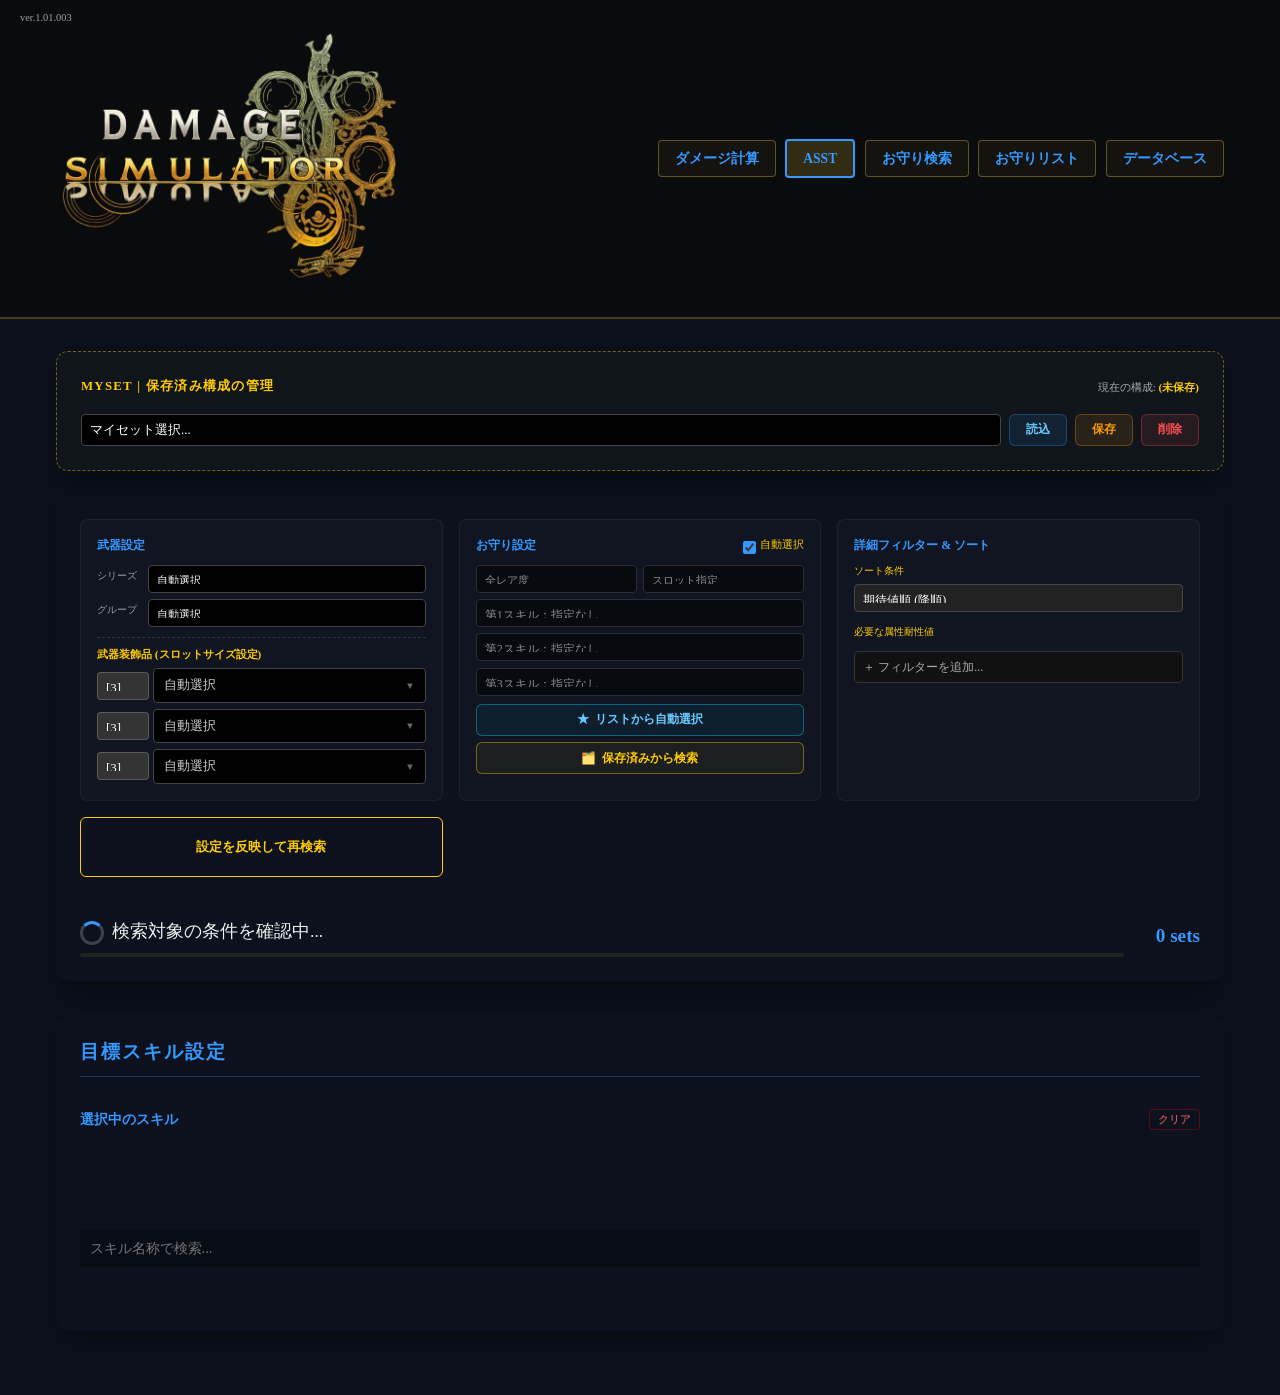
==== asst.html @ 5d5789e3 "Show ASST pattern skill options and restore missing armor slots" ====
<!DOCTYPE html>
<html lang="ja">

<head>
    <meta charset="UTF-8">
    <meta name="viewport" content="width=device-width, initial-scale=1.0">
    <title>ASST | MHWilds Simulation Tool</title>
    <link rel="icon" href="assets/icons/title.png" type="image/png">
    <link rel="stylesheet" href="css/style.css">
    <link rel="stylesheet" href="css/results.css">
    <style>
        :root {
            --bg-color: #0c111d;
            --panel-bg: #141a26;
            --accent-color: #ffcc00;
            --text-color: #eee;
            --text-muted: #aaa;
            --border-color: #2a3448;
            --highlight-bg: #1e2636;
            --skill-lv-color: #ffcc00;
            --weapon-color: #66ccff;
            --color-series: #ff9900;
            --color-group: #00cc88;
            --font-main: 'Outfit', sans-serif;
            --font-serif: 'Times New Roman', "MS Mincho", serif;

            /* Legacy vars for compatibility if any */
            --color-primary: #3399ff;
            --color-accent: #ffcc00;
        }


        * {
            margin: 0;
            padding: 0;
            box-sizing: border-box;
            font-family: var(--font-serif);
        }

        body {
            background-color: var(--bg-color);
            color: var(--text-color);
            font-family: var(--font-main);
            line-height: 1.6;
            -webkit-font-smoothing: antialiased;
        }


        .container {
            max-width: 1200px;
            margin: 0 auto;
            padding: 2rem 1rem;
        }

        .search-status {
            background: var(--color-surface);
            padding: 1.5rem;
            border-radius: 12px;
            border: 1px solid var(--color-border);
            margin-bottom: 2rem;
            display: flex;
            align-items: center;
            justify-content: space-between;
            box-shadow: 0 10px 30px rgba(0, 0, 0, 0.4);
        }

        .status-info {
            display: flex;
            flex-direction: column;
            gap: 0.5rem;
            flex: 1;
        }

        #status-text {
            font-size: 1.1rem;
            font-weight: 500;
        }

        .progress-bar-container {
            width: 100%;
            height: 4px;
            background: #222;
            border-radius: 2px;
            overflow: hidden;
        }

        #progress-bar {
            width: 0%;
            height: 100%;
            background: var(--color-primary);
            transition: width 0.3s ease;
            box-shadow: 0 0 10px var(--color-primary);
        }

        .input-group {
            background: rgba(255, 255, 255, 0.02);
            padding: 1rem;
            border-radius: 8px;
            border: 1px solid rgba(255, 255, 255, 0.05);
        }

        .slots-stack {
            display: flex;
            flex-direction: column;
            gap: 4px;
            margin-top: 6px;
        }
        .slots-stack .slots-row {
            display: flex;
            align-items: center;
            gap: 8px;
        }

        .stat-val {
            font-weight: bold;
            color: #fff;
            font-variant-numeric: tabular-nums;
        }


        .target-skill-badge {
            background: rgba(51, 153, 255, 0.15);
            border: 1px solid rgba(51, 153, 255, 0.3);
            padding: 2px 8px;
            border-radius: 4px;
            font-size: 0.8rem;
            color: #fff;
            margin-right: 0.5rem;
            display: inline-block;
            margin-bottom: 0.3rem;
            font-variant-numeric: tabular-nums;
        }

        .skill-summary-card {
            background: rgba(0, 0, 0, 0.2);
            padding: 1rem;
            border-radius: 8px;
        }

        .btn {
            background: var(--color-secondary);
            color: #fff;
            border: none;
            padding: 0.6rem 1.2rem;
            border-radius: 6px;
            font-weight: bold;
            cursor: pointer;
            transition: background 0.2s;
        }

        .btn:hover {
            background: var(--color-primary);
        }

        .loader {
            width: 24px;
            height: 24px;
            border: 3px solid rgba(255, 255, 255, 0.2);
            border-top: 3px solid var(--color-primary);
            border-radius: 50%;
            animation: spin 1s linear infinite;
            display: inline-block;
            vertical-align: middle;
            margin-right: 0.5rem;
        }

        @keyframes spin {
            0% {
                transform: rotate(0deg);
            }

            100% {
                transform: rotate(360deg);
            }
        }

        .deco-label {
            background: rgba(255, 255, 255, 0.05);
            border: 1px solid rgba(255, 255, 255, 0.1);
            color: var(--color-accent);
            padding: 1px 6px;
            border-radius: 3px;
            font-size: 0.75rem;
            margin-right: 0.3rem;
            display: inline-block;
            margin-top: 0.1rem;
        }

        .empty-state {
            text-align: center;
            padding: 4rem;
            color: var(--color-text-muted);
        }

        /* Skill Selection Panel Styles from index.html */
        .skills-panel {
            background: var(--color-surface);
            padding: 1.5rem;
            border-radius: 12px;
            border: 1px solid var(--color-border);
            margin-bottom: 2rem;
            box-shadow: 0 10px 30px rgba(0, 0, 0, 0.4);
        }

        .panel-title {
            font-size: 1.2rem;
            color: var(--color-primary);
            border-bottom: 1px solid rgba(51, 153, 255, 0.3);
            padding-bottom: 0.5rem;
            margin-bottom: 1rem;
            font-family: var(--font-serif);
            letter-spacing: 0.1em;
            text-transform: uppercase;
        }

        #skills-selection-list {
            display: grid;
            grid-template-columns: repeat(auto-fill, minmax(280px, 1fr));
            gap: 0.5rem 1rem;
            max-height: 75vh;
            overflow-y: auto;
            padding-right: 0.8rem;
            scrollbar-width: thin;
            scrollbar-color: var(--color-primary) transparent;
        }

        #skills-selection-list::-webkit-scrollbar {
            width: 6px;
        }

        #skills-selection-list::-webkit-scrollbar-thumb {
            background: var(--color-primary);
            border-radius: 10px;
        }

        .skill-category-title {
            grid-column: 1 / -1;
            font-size: 0.85rem;
            color: var(--color-primary);
            background: rgba(51, 153, 255, 0.1);
            padding: 0.4rem 0.8rem;
            margin: 0.8rem 0 0.4rem 0;
            border-left: 3px solid var(--color-primary);
            text-transform: uppercase;
            letter-spacing: 0.05em;
        }

        .skill-subcategory-title {
            grid-column: 1 / -1;
            font-size: 0.8rem;
            color: var(--color-text-muted);
            margin: 1rem 0 0.4rem 0;
            padding-bottom: 0.2rem;
            border-bottom: 1px solid rgba(255, 255, 255, 0.1);
        }

        .skill-category { grid-column: 1 / -1; min-width: 0; }
        .skill-category > summary { cursor: pointer; display: list-item; }
        .skill-category-body { display: grid; grid-template-columns: repeat(auto-fit, minmax(220px, 1fr)); gap: 0.5rem; }
        .pattern-options { padding: 12px 15px; border-top: 1px solid #444; }
        .pattern-options summary { cursor: pointer; color: var(--accent-color); }
        .pattern-options select { max-width: 100%; margin: 0.5rem 0; }
        .pattern-candidates { display: flex; flex-wrap: wrap; gap: 0.4rem; }
        .pattern-candidates button { white-space: normal; text-align: left; font-family: inherit; }
        .pattern-note { font-size: 0.75rem; color: var(--color-text-muted); margin: 0.5rem 0; }

        .skill-selector-row {
            display: grid;
            grid-template-columns: 1fr 60px;
            align-items: center;
            gap: 0.5rem;
            background: rgba(255, 255, 255, 0.02);
            padding: 0.4rem 0.6rem;
            border-radius: 4px;
            border: 1px solid rgba(255, 255, 255, 0.03);
            transition: all 0.2s;
        }

        .skill-selector-row:hover {
            background: rgba(255, 255, 255, 0.05);
            border-color: rgba(255, 255, 255, 0.1);
        }

        .skill-selector-row.selected {
            background: rgba(51, 153, 255, 0.1);
            border-color: rgba(51, 153, 255, 0.4);
        }

        .skill-selector-row.selected .skill-name {
            color: var(--color-primary);
            font-weight: bold;
        }

        .skill-name {
            font-weight: 500;
            font-size: 0.8rem;
            line-height: 1.2;
            white-space: nowrap;
            overflow: hidden;
            text-overflow: ellipsis;
        }

        .skill-selector-row select {
            padding: 0.2rem;
            font-size: 0.75rem;
            background: #000;
            color: #fff;
            border: 1px solid #444;
            border-radius: 3px;
            outline: none;
        }

        .skill-search-container {
            margin-bottom: 1rem;
            background: var(--color-surface);
            padding: 0.5rem 0;
        }

        #skill-search-input {
            width: 100%;
            padding: 0.6rem;
            background: rgba(0, 0, 0, 0.3);
            border: 1px solid var(--color-border);
            color: #fff;
            border-radius: 4px;
            font-size: 0.9rem;
            outline: none;
        }

        #active-skills-list {
            display: flex;
            flex-wrap: wrap;
            gap: 0.4rem;
            margin-bottom: 1rem;
            min-height: 20px;
        }

        .active-skill-badge {
            background: rgba(51, 153, 255, 0.15);
            border: 1px solid rgba(51, 153, 255, 0.4);
            color: #fff;
            padding: 2px 8px;
            border-radius: 4px;
            font-size: 0.75rem;
            display: flex;
            align-items: center;
            gap: 4px;
        }

        @media (max-width: 1000px) {
            .settings-grid {
                grid-template-columns: 1fr !important;
                gap: 1.5rem !important;
            }
        }

        /* 武器装飾品ピッカー追加スタイル */
        #deco-picker-overlay {
            display: none;
            position: fixed;
            top: 0; left: 0; width: 100%; height: 100%;
            background: rgba(0, 0, 0, 0.8);
            backdrop-filter: blur(4px);
            z-index: 1000;
        }
        #deco-picker-modal {
            display: none;
            position: fixed;
            top: 50%; left: 50%;
            transform: translate(-50%, -50%);
            width: 90%; max-width: 500px;
            max-height: 80vh;
            background: var(--panel-bg);
            border: 1px solid var(--accent-color);
            border-radius: 8px;
            flex-direction: column;
            z-index: 1001;
            box-shadow: 0 0 50px rgba(0,0,0,0.8);
        }
        #deco-picker-header {
            padding: 15px;
            border-bottom: 1px solid var(--border-color);
        }
        #deco-picker-search {
            width: 100%;
            margin-top: 10px;
            padding: 8px;
            background: #000;
            border: 1px solid #444;
            color: #fff;
            border-radius: 4px;
        }
        #deco-picker-list {
            flex: 1;
            overflow-y: auto;
            padding: 10px;
            display: grid;
            grid-template-columns: 1fr;
            gap: 5px;
        }
        .deco-pick-item {
            padding: 10px;
            background: rgba(255,255,255,0.03);
            border: 1px solid rgba(255,255,255,0.05);
            border-radius: 4px;
            cursor: pointer;
            font-size: 0.9rem;
            transition: all 0.2s;
        }
        .deco-pick-item:hover {
            background: rgba(255, 204, 0, 0.1);
            border-color: var(--accent-color);
        }
        .deco-pick-item.none {
            color: #ff6666;
            text-align: center;
            border-style: dashed;
        }

        .weapon-deco-picker {
            padding: 6px 10px;
            background: #000;
            border: 1px solid #444;
            border-radius: 4px;
            cursor: pointer;
            font-size: 0.8rem;
            color: #ccc;
            display: flex;
            justify-content: space-between;
            align-items: center;
        }
        .weapon-deco-picker:hover {
            border-color: var(--accent-color);
            color: #fff;
        }
        .weapon-deco-picker::after {
            content: '▼';
            font-size: 0.6rem;
            opacity: 0.5;
        }

        .slots-stack {
            display: flex;
            flex-direction: column;
            gap: 4px;
            margin-top: 6px;
        }
        .slots-stack .slots-row {
            display: flex;
            align-items: center;
            gap: 8px;
        }
    </style>
</head>

<body>
    <header class="site-header">
        <div
            style="position: absolute; top: 10px; left: 20px; font-size: 0.65rem; color: var(--color-text-muted); pointer-events: none; z-index: 100;">
            ver.1.01.003</div>
        <nav class="site-nav container">
            <a href="index.html" class="logo-link">
                <img src="assets/icons/title.png" alt="ASST" class="site-logo">
            </a>
            <div class="nav-links">
                <a href="index.html" class="nav-link">ダメージ計算</a>
                <a href="asst.html" class="nav-link active">ASST</a>
                <a href="damage_talisman.html" class="nav-link">お守り検索</a>
                <a href="talisman.html" class="nav-link">お守りリスト</a>
                <a href="database.html" class="nav-link">データベース</a>
            </div>
        </nav>
    </header>

    <div class="container">
        <!-- MySet Management Section (Shared with Calculator) -->
        <div class="search-status" style="flex-direction: column; align-items: stretch; gap: 0.8rem; border: 1px dashed rgba(255, 215, 0, 0.4); background: rgba(255, 215, 0, 0.02); margin-bottom: 1.5rem;">
            <div style="display: flex; justify-content: space-between; align-items: center;">
                <label style="font-size: 0.8rem; color: var(--accent-color); font-weight: bold; font-family: var(--font-serif); letter-spacing: 0.1em; text-transform: uppercase;">MySet | 保存済み構成の管理</label>
                <div style="font-size: 0.7rem; color: var(--text-muted);">
                    現在の構成: <span id="current-myset-display" style="color: var(--accent-color); font-weight: bold;">(未保存)</span>
                </div>
            </div>
            <div style="display: flex; gap: 0.5rem; align-items: center;">
                <select id="myset-list" style="flex: 1; height: 32px; background: #000; color: #fff; border: 1px solid #444; font-size: 0.8rem; outline: none; border-radius: 4px;">
                    <option value="">マイセット選択...</option>
                </select>
                <button id="btn-load-myset" class="btn" style="height: 32px; font-size: 0.75rem; padding: 0 1rem; background: rgba(51, 153, 255, 0.1); border: 1px solid rgba(51, 153, 255, 0.3); color: #66ccff;">読込</button>
                <button id="btn-save-myset" class="btn" style="height: 32px; font-size: 0.75rem; padding: 0 1rem; background: rgba(255, 153, 0, 0.1); border: 1px solid rgba(255, 153, 0, 0.3); color: #ff9900;">保存</button>
                <button id="btn-delete-myset" class="btn" style="height: 32px; font-size: 0.75rem; padding: 0 1rem; background: rgba(255, 80, 80, 0.1); border: 1px solid rgba(255, 80, 80, 0.3); color: #ff5050;">削除</button>
            </div>
        </div>

        <div class="search-status" style="flex-direction: column; align-items: stretch; gap: 1rem;">
            <div class="settings-grid"
                style="display: grid; grid-template-columns: repeat(3, 1fr); gap: 1rem; margin-bottom: 0.5rem; padding-bottom: 1rem; border-bottom: 1px solid var(--color-border);">
                <!-- Weapon Settings -->
                <div class="input-group">
                    <div
                        style="display: flex; justify-content: space-between; align-items: center; margin-bottom: 0.3rem;">
                        <label style="font-size: 0.75rem; color: var(--color-primary); font-weight: bold;">武器設定</label>
                    </div>
                    <div style="display: flex; flex-direction: column; gap: 0.4rem;">
                        <div style="display: flex; gap: 0.4rem; align-items: center;">
                            <label style="font-size: 0.65rem; color: var(--color-text-muted); width: 45px;">シリーズ</label>
                            <select id="weapon-ss"
                                style="flex: 1; height: 28px; background: #000; color: #fff; border: 1px solid #444; font-size: 0.7rem;">
                                <option value="">自動選択</option>
                            </select>
                        </div>
                        <div style="display: flex; gap: 0.4rem; align-items: center;">
                            <label style="font-size: 0.65rem; color: var(--color-text-muted); width: 45px;">グループ</label>
                            <select id="weapon-gs"
                                style="flex: 1; height: 28px; background: #000; color: #fff; border: 1px solid #444; font-size: 0.7rem;">
                                <option value="">自動選択</option>
                            </select>
                        </div>
                        <div style="margin-top: 4px; border-top: 1px dashed #333; padding-top: 8px;">
                            <label style="font-size: 0.7rem; color: var(--color-accent); font-weight: bold; display: block; margin-bottom: 4px;">武器装飾品 (スロットサイズ設定)</label>
                            <div style="display: flex; flex-direction: column; gap: 6px;">
                                <div style="display: flex; gap: 4px; align-items: center;">
                                    <select id="wslot-1" class="wslot-size-select" style="width: 52px; height: 28px; font-size: 0.8rem;">
                                        <option value="3">[3]</option><option value="2">[2]</option><option value="1">[1]</option><option value="0">なし</option>
                                    </select>
                                    <div class="weapon-deco-picker" id="wdeco-1" style="flex: 1;">自動選択</div>
                                </div>
                                <div style="display: flex; gap: 4px; align-items: center;">
                                    <select id="wslot-2" class="wslot-size-select" style="width: 52px; height: 28px; font-size: 0.8rem;">
                                        <option value="3">[3]</option><option value="2">[2]</option><option value="1">[1]</option><option value="0">なし</option>
                                    </select>
                                    <div class="weapon-deco-picker" id="wdeco-2" style="flex: 1;">自動選択</div>
                                </div>
                                <div style="display: flex; gap: 4px; align-items: center;">
                                    <select id="wslot-3" class="wslot-size-select" style="width: 52px; height: 28px; font-size: 0.8rem;">
                                        <option value="3">[3]</option><option value="2">[2]</option><option value="1">[1]</option><option value="0">なし</option>
                                    </select>
                                    <div class="weapon-deco-picker" id="wdeco-3" style="flex: 1;">自動選択</div>
                                </div>
                            </div>
                        </div>
                    </div>
                </div>

                <!-- Talisman Settings -->
                <div class="input-group">
                    <div
                        style="display: flex; justify-content: space-between; align-items: center; margin-bottom: 0.3rem;">
                        <label style="font-size: 0.75rem; color: var(--color-primary); font-weight: bold;">お守り設定</label>
                        <div style="display: flex; align-items: center; gap: 4px;">
                            <input type="checkbox" id="talisman-auto" checked>
                            <label for="talisman-auto"
                                style="font-size: 0.7rem; color: var(--color-accent); cursor: pointer;">自動選択</label>
                        </div>
                    </div>
                    <div id="talisman-selector-ui"
                        style="display: flex; flex-direction: column; gap: 0.4rem; opacity: 0.5; pointer-events: none;">
                        <div style="display: flex; gap: 0.4rem;">
                            <select id="talisman-rare"
                                style="flex: 1; height: 28px; background: #000; color: #fff; border: 1px solid #444; font-size: 0.7rem;">
                                <option value="any">全レア度</option>
                                <option value="5">RARE 5</option>
                                <option value="6">RARE 6</option>
                                <option value="7">RARE 7</option>
                                <option value="8">RARE 8</option>
                            </select>
                            <select id="talisman-slot-select"
                                style="flex: 1; height: 28px; background: #000; color: #fff; border: 1px solid #444; font-size: 0.7rem;">
                                <option value="any">スロット指定</option>
                            </select>
                        </div>
                        <select id="talisman-skill-1"
                            style="width: 100%; height: 28px; background: #000; color: #fff; border: 1px solid #444; font-size: 0.75rem;">
                            <option value="any">第1スキル：指定なし</option>
                        </select>
                        <select id="talisman-skill-2"
                            style="width: 100%; height: 28px; background: #000; color: #fff; border: 1px solid #444; font-size: 0.75rem;">
                            <option value="any">第2スキル：指定なし</option>
                        </select>
                        <select id="talisman-skill-3"
                            style="width: 100%; height: 28px; background: #000; color: #fff; border: 1px solid #444; font-size: 0.75rem;">
                            <option value="any">第3スキル：指定なし</option>
                        </select>
                    </div>
                    <div style="margin-top: 0.5rem; display: flex; flex-direction: column; gap: 0.4rem;">
                        <button id="btn-talisman-fav-skills" class="btn"
                            style="width: 100%; height: 32px; font-size: 0.75rem; border: 1px solid rgba(0, 204, 255, 0.4); color: #66ccff; display: flex; align-items: center; justify-content: center; gap: 6px; background: rgba(0, 204, 255, 0.05); transition: all 0.2s;">
                            <span>★</span> リストから自動選択
                        </button>
                        <button id="btn-talisman-fav" class="btn"
                            style="width: 100%; height: 32px; font-size: 0.75rem; border: 1px solid rgba(255, 215, 0, 0.4); color: #ffcc00; display: flex; align-items: center; justify-content: center; gap: 6px; background: rgba(255, 215, 0, 0.05); transition: all 0.2s;">
                            <span>🗂️</span> 保存済みから検索
                        </button>
                    </div>

                </div>

                <!-- Combined Filters & Sort -->
                <div class="input-group">
                    <label
                        style="font-size: 0.75rem; color: var(--color-primary); font-weight: bold; margin-bottom: 0.5rem; display: block;">詳細フィルター
                        & ソート</label>
                    <div style="margin-bottom: 0.8rem;">
                        <label
                            style="font-size: 0.65rem; color: var(--color-accent); display: block; margin-bottom: 4px;">ソート条件</label>
                        <select id="search-sort-type"
                            style="width: 100%; height: 28px; background: #222; color: #fff; border: 1px solid #444; font-size: 0.75rem; border-radius: 4px;">
                            <option value="exp">期待値順 (降順)</option>
                            <option value="def">防御力順 (降順)</option>
                            <option value="res0">火耐性順 (降順)</option>
                            <option value="res1">水耐性順 (降順)</option>
                            <option value="res2">雷耐性順 (降順)</option>
                            <option value="res3">氷耐性順 (降順)</option>
                            <option value="res4">龍耐性順 (降順)</option>
                        </select>
                    </div>

                    <div id="res-filter-controls">
                        <label
                            style="font-size: 0.65rem; color: var(--color-accent); display: block; margin-bottom: 4px;">必要な属性耐性値</label>
                        <div id="active-res-filters"
                            style="display: flex; flex-direction: column; gap: 4px; margin-bottom: 6px;">
                            <!-- Dynamic filter rows -->
                        </div>
                        <select id="add-res-filter"
                            style="width: 100%; height: 32px; background: #111; color: #aaa; border: 1px solid #333; font-size: 0.75rem; cursor: pointer; padding: 0 8px; vertical-align: middle;">
                            <option value="">＋ フィルターを追加...</option>
                            <option value="0">火耐性</option>
                            <option value="1">水耐性</option>
                            <option value="2">雷耐性</option>
                            <option value="3">氷耐性</option>
                            <option value="4">龍耐性</option>
                        </select>
                    </div>
                </div>
                <div style="display: flex; align-items: flex-end;">
                    <button id="btn-re-search" class="btn"
                        style="width: 100%; height: 60px; border: 1px solid var(--color-accent); color: var(--color-accent); background: transparent;">設定を反映して再検索</button>
                </div>
            </div>

            <div style="display: flex; justify-content: space-between; align-items: center;">
                <div class="status-info">
                    <div id="status-text"><span class="loader"></span>検索対象の条件を確認中...</div>
                    <div class="progress-bar-container">
                        <div id="progress-bar"></div>
                    </div>
                </div>
                <div id="result-count"
                    style="margin-left: 2rem; font-weight: bold; font-size: 1.2rem; color: var(--color-primary);">
                    0 sets
                </div>
            </div>
        </div>

        <!-- Skill Selection Panel -->
        <section class="skills-panel">
            <h2 class="panel-title">目標スキル設定</h2>

            <div id="active-skills-container"
                style="margin-bottom: 1rem; padding-bottom: 1rem; border-bottom: 1px solid var(--color-border);">
                <div
                    style="font-size: 0.85rem; font-weight: bold; color: var(--color-primary); margin-bottom: 0.5rem; display: flex; justify-content: space-between;">
                    <span>選択中のスキル</span>
                    <button id="btn-clear-skills"
                        style="background: transparent; border: 1px solid rgba(255,0,0,0.3); color: #ff6666; font-size: 0.7rem; padding: 2px 8px; border-radius: 4px; cursor: pointer;">クリア</button>
                </div>
                <div id="active-skills-list"></div>
            </div>

            <div class="skill-search-container">
                <input type="text" id="skill-search-input" placeholder="スキル名称で検索...">
            </div>

            <div id="skills-selection-list"></div>
        </section>

        <div id="results-container" class="results-grid">
            <!-- 結果がここに動的に生成されます -->
        </div>

        <div id="empty-message" class="empty-state" style="display: none;">
            <p>指定されたスキル構成を満たす組み合わせは見つかりませんでした。</p>
            <p style="font-size: 0.8rem; margin-top: 1rem;">スキルのレベルを下げるか、お守りの条件を緩和して再検索してください。</p>
        </div>
    </div>

    <!-- 武器装飾品ピッカー用モーダル -->
    <div id="deco-picker-overlay"></div>
    <div id="deco-picker-modal">
        <div id="deco-picker-header">
            <div style="font-size: 0.85rem; color: var(--color-primary); font-weight: bold;">装飾品を選択 (スロット[3]以下)</div>
            <input type="text" id="deco-picker-search" placeholder="スキル名で検索...">
        </div>
        <div id="deco-picker-list">
            <!-- JSで動的に生成 -->
        </div>
        <div style="padding: 10px; border-top: 1px solid #333; text-align: right;">
            <button class="btn" id="deco-picker-close" style="padding: 4px 12px; font-size: 0.7rem;">閉じる</button>
        </div>
    </div>

    <script type="module" src="js/asst.js"></script>
</body>

</html>
---- css/style.css ----
/* 
  Monster Hunter Wilds Design System
  Theme: Forbidden Lands (Rugged, Earthy, Premium, Dynamic)
*/

@import url('https://fonts.googleapis.com/css2?family=Marcellus&family=Noto+Serif+JP:wght@400;700&display=swap');

:root {
  /* Color Palette */
  --color-bg-dark: #0a0b0d;
  --color-bg-accent: #1a1c20;
  --color-primary: #d4af37;
  /* Metallic Gold */
  --color-secondary: #c04000;
  /* Teracotta / Fire */
  --color-text-main: #e0e0e0;
  --color-text-muted: #a0a0a0;
  --color-accent-blue: #4a90e2;
  /* Lightning/Focus mode */

  /* Gradations */
  --grad-hero: linear-gradient(180deg, rgba(10, 11, 13, 0) 0%, rgba(10, 11, 13, 1) 100%);
  --grad-accent: linear-gradient(135deg, var(--color-primary), var(--color-secondary));

  /* Spacing & Layout */
  --spacing-sm: 0.5rem;
  --spacing-md: 1rem;
  --spacing-lg: 2rem;
  --spacing-xl: 4rem;

  /* Transitions */
  --transition-fast: 0.2s ease;
  --transition-slow: 0.5s cubic-bezier(0.4, 0, 0.2, 1);

  /* Special Colors for Skills */
  --color-series: #ff9900;
  --color-group: #00cc88;
}

/* 全ての要素に明朝体と等幅数字を強制適用 */
*,
*::before,
*::after {
  margin: 0;
  padding: 0;
  box-sizing: border-box;
  font-family: "MS Mincho", "Hiragino Mincho ProN", serif;
  font-variant-numeric: tabular-nums;
  font-feature-settings: "tnum";
}

.tabular-nums {
  font-variant-numeric: tabular-nums;
}

body {
  background-color: var(--color-bg-dark);
  color: var(--color-text-main);
  line-height: 1.6;
}

h1,
h2,
h3,
.font-accent {
  text-transform: uppercase;
  letter-spacing: 0.1em;
}

/* Site Header & Navigation */
.site-header {
  border-bottom: 2px solid rgba(212, 175, 55, 0.3);
  background: var(--color-bg-dark);
}

.site-nav {
  display: flex;
  justify-content: space-between;
  align-items: center;
  padding: 0.8rem 0;
  max-width: 1400px;
  margin: 0 auto;
}

.logo-link {
  display: flex;
  align-items: center;
  text-decoration: none;
  transition: transform 0.2s;
}

.logo-link:hover {
  transform: scale(1.02);
}

.site-logo {
  height: 40px;
  width: auto;
  object-fit: contain;
}

.nav-links {
  display: flex;
  gap: 0.6rem;
  align-items: center;
}

.nav-link {
  color: var(--color-primary);
  text-decoration: none;
  border: 1px solid rgba(212, 175, 55, 0.4);
  padding: 0.4rem 1rem;
  border-radius: 4px;
  font-size: 0.85rem;
  font-weight: bold;
  transition: all 0.2s cubic-bezier(0.4, 0, 0.2, 1);
  background: rgba(212, 175, 55, 0.05);
  white-space: nowrap;
}

.nav-link:hover {
  background: var(--color-primary);
  color: var(--color-bg-dark) !important;
  box-shadow: 0 0 15px rgba(212, 175, 55, 0.5);
  border-color: var(--color-primary);
  transform: translateY(-1px);
}

.nav-link.active {
  background: rgba(212, 175, 55, 0.2);
  border-width: 2px;
  border-color: var(--color-primary);
  pointer-events: none;
}

@media (max-width: 768px) {
  .site-nav {
    flex-direction: column;
    gap: 0.8rem;
    padding: 1rem 0;
  }
  .nav-links {
    flex-wrap: wrap;
    justify-content: center;
    gap: 0.4rem;
  }
  .nav-link {
    font-size: 0.75rem;
    padding: 0.3rem 0.6rem;
  }
}

/* Base Components */
.section-container {
  max-width: 1400px;
  margin: 0 auto;
  padding: var(--spacing-md);
}

.calculator-grid {
  display: grid;
  grid-template-columns: 350px 1fr 350px;
  gap: var(--spacing-lg);
  margin-top: var(--spacing-lg);
}

@media (max-width: 1024px) {
  .calculator-grid {
    grid-template-columns: 1fr;
  }
}

.selection-panel,
.stats-panel,
.skills-panel {
  display: flex;
  flex-direction: column;
  gap: var(--spacing-md);
}

.selection-panel,
.stats-panel {
  gap: var(--spacing-sm);
  /* Side panels more compact */
}

.panel-title {
  font-size: 1.1rem;
  color: var(--color-primary);
  border-bottom: 1px solid rgba(212, 175, 55, 0.3);
  padding-bottom: 0.3rem;
  margin-bottom: 0.6rem;
}

/* Form Elements */
select,
input {
  width: 100%;
  padding: 0.5rem;
  background: #333;
  /* Dark gray background */
  border: 1px solid rgba(255, 255, 255, 0.2);
  color: #fff;
  border-radius: 4px;
  font-size: 0.85rem;
  outline: none;
  appearance: none;
  /* For custom arrow if needed */
}

/* Ensure options are visible and clear */
select option {
  background-color: #ffffff;
  color: #000000;
}

select:focus,
input:focus {
  border-color: var(--color-primary);
}

/* Restore checkbox appearance */
input[type="checkbox"] {
  width: auto;
  padding: 0;
  appearance: auto;
  -webkit-appearance: checkbox;
  accent-color: var(--color-primary);
  border: none;
}

label {
  font-size: 0.8rem;
  color: var(--color-text-muted);
  margin-bottom: 0.3rem;
  display: block;
}

.stat-row {
  display: flex;
  justify-content: space-between;
  padding: 0.5rem 0;
  border-bottom: 1px solid rgba(255, 255, 255, 0.05);
}

.stat-value {
  font-weight: 600;
  color: var(--color-primary);
}

.stat-value.highlight {
  color: var(--color-accent-blue);
  font-size: 1.5rem;
}

#skills-selection-list {
  display: grid;
  grid-template-columns: repeat(3, 1fr);
  gap: 0.5rem 1rem;
  /* 部分的なスクロールを有効化 */
  max-height: 65vh;
  overflow-y: auto;
  padding-right: 0.8rem;
  scrollbar-width: thin;
  scrollbar-color: rgba(212, 175, 55, 0.4) transparent;
}

#skills-selection-list::-webkit-scrollbar {
  width: 6px;
}

#skills-selection-list::-webkit-scrollbar-thumb {
  background: rgba(212, 175, 55, 0.3);
  border-radius: 10px;
}

@media (max-width: 600px) {
  #skills-selection-list {
    grid-template-columns: 1fr;
  }
}

.skill-category-title {
  grid-column: 1 / -1;
  font-size: 0.85rem;
  color: var(--color-primary);
  background: rgba(212, 175, 55, 0.1);
  padding: 0.4rem 0.8rem;
  margin: 0.8rem 0 0.4rem 0;
  border-left: 3px solid var(--color-primary);
  font-family: 'Marcellus', 'Noto Serif JP', serif;
  text-transform: uppercase;
  letter-spacing: 0.05em;
}

.skill-selector-row {
  display: grid;
  grid-template-columns: 1fr 50px;
  align-items: center;
  gap: 0.5rem;
  background: rgba(255, 255, 255, 0.02);
  padding: 0.4rem 0.6rem;
  border-radius: 4px;
  border: 1px solid rgba(255, 255, 255, 0.03);
  transition: var(--transition-fast);
}

.skill-selector-row:hover {
  background: rgba(255, 255, 255, 0.05);
  border-color: rgba(255, 255, 255, 0.1);
}

.skill-selector-row.selected {
  background: rgba(255, 215, 0, 0.15);
  border-color: rgba(212, 175, 55, 0.5);
  box-shadow: inset 0 0 10px rgba(212, 175, 55, 0.1);
}

.skill-selector-row.selected .skill-name {
  color: var(--color-primary);
  font-weight: bold;
}

.skill-name {
  font-weight: 500;
  font-size: 0.75rem;
  line-height: 1.2;
  display: flex;
  align-items: center;
  word-break: keep-all;
  min-width: 8em;
}

.skill-selector-row select {
  padding: 0.2rem 0.2rem;
  font-size: 0.75rem;
  text-align: center;
}

.glass-card {
  background: rgba(255, 255, 255, 0.03);
  backdrop-filter: blur(10px);
  border: 1px solid rgba(255, 255, 255, 0.05);
  border-radius: 12px;
  padding: var(--spacing-lg);
  transition: var(--transition-slow);
}

.glass-card:hover {
  background: rgba(255, 255, 255, 0.06);
  border-color: rgba(212, 175, 55, 0.3);
  transform: translateY(-5px);
}

/* サイドパネルをスクロールに追従させる（PC版のみ） */
@media (min-width: 1025px) {
  .selection-panel,
  .stats-panel {
    position: sticky;
    top: 20px;
    align-self: start;
  }
}

/* スマホ版（1024px以下）では追従を無効化 */
@media (max-width: 1024px) {
  .selection-panel,
  .stats-panel {
    position: static;
    max-height: none;
    overflow-y: visible;
  }
}

.btn-primary {
  display: inline-block;
  padding: 0.8rem 2rem;
  background: var(--grad-accent);
  color: #fff;
  text-decoration: none;
  font-weight: 600;
  border-radius: 4px;
  transition: var(--transition-fast);
  text-transform: uppercase;
  letter-spacing: 0.05em;
  border: none;
  cursor: pointer;
}

.btn-primary:hover {
  filter: brightness(1.2);
  transform: scale(1.05);
  box-shadow: 0 0 20px rgba(212, 175, 55, 0.4);
}

/* Animations */
@keyframes fadeIn {
  from {
    opacity: 0;
    transform: translateY(20px);
  }

  to {
    opacity: 1;
    transform: translateY(0);
  }
}

.animate-fade-in {
  animation: fadeIn 1s ease forwards;
}
/* Artia Details Accordion */
details.artia-details {
  border: 1px solid rgba(212, 175, 55, 0.2);
  border-radius: 6px;
  background: rgba(0, 0, 0, 0.15);
  margin-bottom: 1rem;
  overflow: hidden;
}

details.artia-details summary {
  padding: 0.6rem 0.8rem;
  cursor: pointer;
  color: var(--color-primary);
  font-weight: bold;
  font-size: 0.85rem;
  list-style: none;
  display: flex;
  justify-content: space-between;
  align-items: center;
  background: rgba(212, 175, 55, 0.05);
  transition: background 0.2s;
  border-bottom: 1px solid transparent;
}

details.artia-details summary:hover {
  background: rgba(212, 175, 55, 0.1);
}

details.artia-details[open] summary {
  border-bottom: 1px solid rgba(212, 175, 55, 0.2);
  background: rgba(212, 175, 55, 0.08);
}

details.artia-details summary::-webkit-details-marker {
  display: none;
}

details.artia-details summary::after {
  content: '▼';
  font-size: 0.7rem;
  transition: transform 0.3s;
}

details.artia-details[open] summary::after {
  transform: rotate(180deg);
}

/* Mobile Tabs Navigation */
.mobile-tabs {
  display: none; /* Default hidden */
  background: var(--color-bg-dark);
  border-bottom: 2px solid rgba(212, 175, 55, 0.3);
  padding: 0.5rem;
  gap: 0.5rem;
}

.tab-btn {
  flex: 1;
  padding: 0.6rem;
  background: rgba(255, 255, 255, 0.05);
  border: 1px solid rgba(255, 255, 255, 0.1);
  color: var(--color-text-muted);
  border-radius: 4px;
  font-size: 0.85rem;
  font-weight: bold;
  cursor: pointer;
  transition: var(--transition-fast);
}

.tab-btn.active {
  background: var(--color-primary);
  color: var(--color-bg-dark);
  border-color: var(--color-primary);
  box-shadow: 0 0 10px rgba(212, 175, 55, 0.3);
}

/* Tab Panel visibility */
@media (max-width: 1024px) {
  .mobile-tabs {
    display: flex;
  }
  .tab-panel {
    display: none;
  }
  .tab-panel.active {
    display: flex;
  }
  .calculator-grid {
    gap: 0;
    margin-top: 1rem;
  }
}

/* PC view should always show all panels */
@media (min-width: 1025px) {
  .tab-panel {
    display: flex !important;
  }
}

.details-content {
  padding: 0.8rem;
  display: flex;
  flex-direction: column;
  gap: 0.8rem;
}

/* Site Logo Styles */
.site-logo {
  width: 350px;
  max-width: 100%;
  height: auto;
  object-fit: contain;
}

@media (max-width: 1024px) {
  .site-logo {
    width: 100vw;
  }
}
/* Search Result Specific Premium Styles */
:root {
  /* ... existing vars ... */
  --panel-bg: #141a26;
  --accent-color: #ffcc00;
  --text-muted: #aaa;
  --border-color: #2a3448;
  --skill-lv-color: #ffcc00;
  --weapon-color: #66ccff;
}

.result-card {
  background: var(--panel-bg);
  border: 1px solid var(--border-color);
  border-radius: 4px; /* More angular like the test page */
  margin-bottom: 3rem;
  padding: 30px;
  box-shadow: 0 20px 50px rgba(0,0,0,0.6);
  max-width: 1040px;
  margin-left: auto;
  margin-right: auto;
}

.result-card.best-match {
  border-color: var(--accent-color);
  box-shadow: 0 0 30px rgba(255, 204, 0, 0.15);
}

.result-header {
  display: flex;
  justify-content: space-between;
  align-items: flex-end;
  border-bottom: 2px solid var(--border-color);
  padding-bottom: 12px;
  margin-bottom: 25px;
  background: transparent; /* Reset from previous */
}

.set-id-tag {
  margin: 0;
  font-size: 1.8rem;
  color: var(--accent-color);
  letter-spacing: 3px;
  text-transform: uppercase;
  font-family: 'Times New Roman', "MS Mincho", serif;
}

.defense-info {
  font-size: 1rem;
  font-variant-numeric: tabular-nums;
  color: #ccc;
}

.result-body {
  display: grid;
  grid-template-columns: 460px 1fr;
  gap: 40px;
  padding: 0;
}

@media (max-width: 1024px) {
  .result-body {
    grid-template-columns: 1fr;
    gap: 30px;
  }
}

.equipment-list {
  display: flex;
  flex-direction: column;
  gap: 20px;
}

.equip-item {
  position: relative;
  padding-left: 15px;
  border-left: 3px solid transparent; /* Just for spacing */
}

.equip-label {
  position: absolute;
  left: -25px;
  top: 4px;
  color: var(--weapon-color);
  font-size: 0.85rem;
  font-weight: bold;
}

.equip-name {
  font-size: 1.15rem;
  font-weight: bold;
  margin-bottom: 6px;
  color: #fff;
  display: flex;
  align-items: center;
  gap: 10px;
}

.slots-inline {
  display: flex;
  gap: 4px;
}

.slot-box {
  background: #000;
  padding: 1px 6px;
  border: 1px solid #555;
  border-radius: 3px;
  color: var(--accent-color);
  font-size: 0.8rem;
  font-weight: bold;
}

.equip-sub {
  font-size: 0.8rem;
  color: var(--text-muted);
  margin-bottom: 8px;
}

.native-skills {
  display: flex;
  flex-wrap: wrap;
  gap: 8px;
  font-size: 0.75rem;
  margin-bottom: 8px;
}

.piece-skill-label { color: #ccc; }
.special-ss { color: var(--color-series); }
.special-gs { color: var(--color-group); }

.decos-row {
  display: flex;
  flex-wrap: wrap;
  gap: 8px;
  font-size: 0.75rem;
}

.deco-label {
  color: #b0c4de;
  border-bottom: 1px solid rgba(176, 196, 222, 0.3);
}

.totals-panel {
  /* Right column wrapper */
}

.skill-table {
  width: 100%;
  border-collapse: collapse;
  font-size: 0.9rem;
}

.skill-table th {
  text-align: center;
  border-bottom: 2px solid var(--border-color);
  padding: 10px 5px;
  color: var(--weapon-color);
  font-weight: normal;
}

.skill-table td {
  padding: 8px 5px;
  border-bottom: 1px solid rgba(255, 255, 255, 0.05);
  text-align: center;
}

.skill-name-cell {
  text-align: left !important;
  font-weight: bold;
  color: #fff !important;
  padding-left: 10px !important;
}

.total-header, .total-cell {
  color: var(--skill-lv-color) !important;
  font-weight: bold !important;
  font-size: 1rem !important;
}

.val-cell {
  color: #eee;
}

.empty-cell {
  color: #333;
}
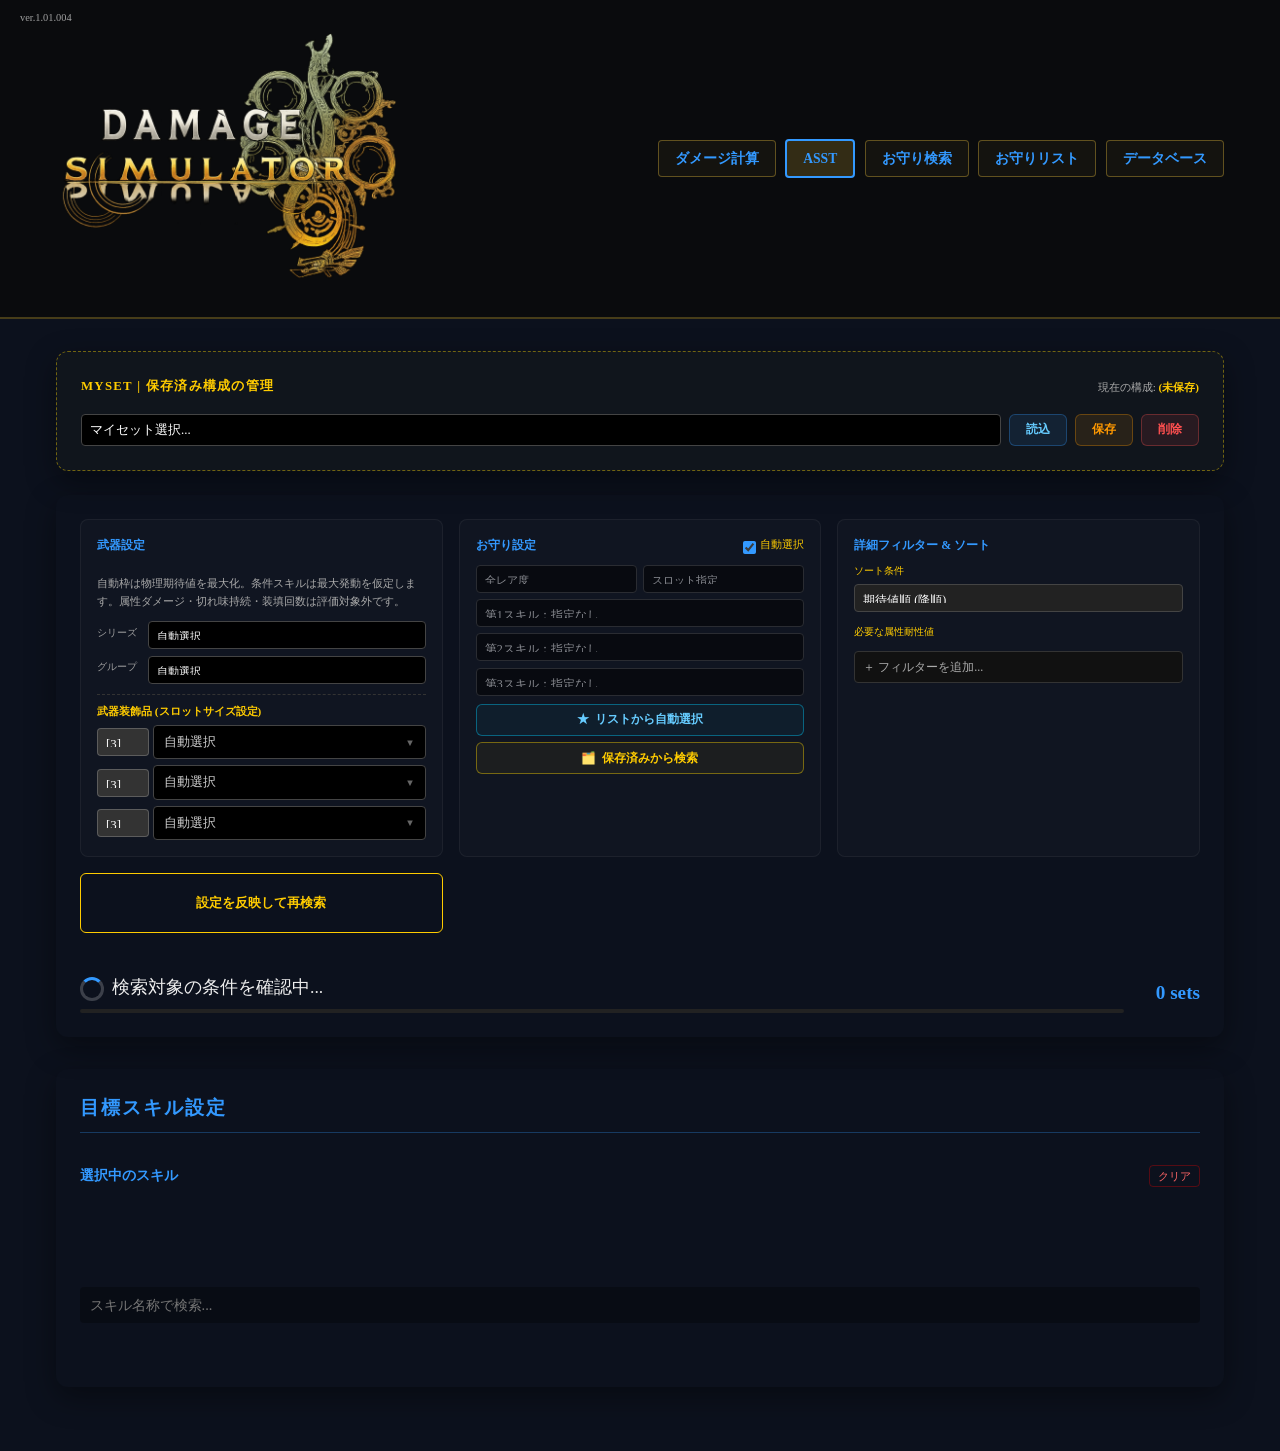
==== commit bb57f441: "Optimize ASST Artia configurations and decoration assignments" ====
--- a/asst.html
+++ b/asst.html
@@ -457,7 +457,7 @@
     <header class="site-header">
         <div
             style="position: absolute; top: 10px; left: 20px; font-size: 0.65rem; color: var(--color-text-muted); pointer-events: none; z-index: 100;">
-            ver.1.01.003</div>
+            ver.1.01.004</div>
         <nav class="site-nav container">
             <a href="index.html" class="logo-link">
                 <img src="assets/icons/title.png" alt="ASST" class="site-logo">
@@ -501,6 +501,8 @@
                         <label style="font-size: 0.75rem; color: var(--color-primary); font-weight: bold;">武器設定</label>
                     </div>
                     <div style="display: flex; flex-direction: column; gap: 0.4rem;">
+                        <div id="artia-settings" style="display:grid; gap:6px;"></div>
+                        <p style="font-size:0.7rem; color:#aaa; margin:4px 0;">自動枠は物理期待値を最大化。条件スキルは最大発動を仮定します。属性ダメージ・切れ味持続・装填回数は評価対象外です。</p>
                         <div style="display: flex; gap: 0.4rem; align-items: center;">
                             <label style="font-size: 0.65rem; color: var(--color-text-muted); width: 45px;">シリーズ</label>
                             <select id="weapon-ss"
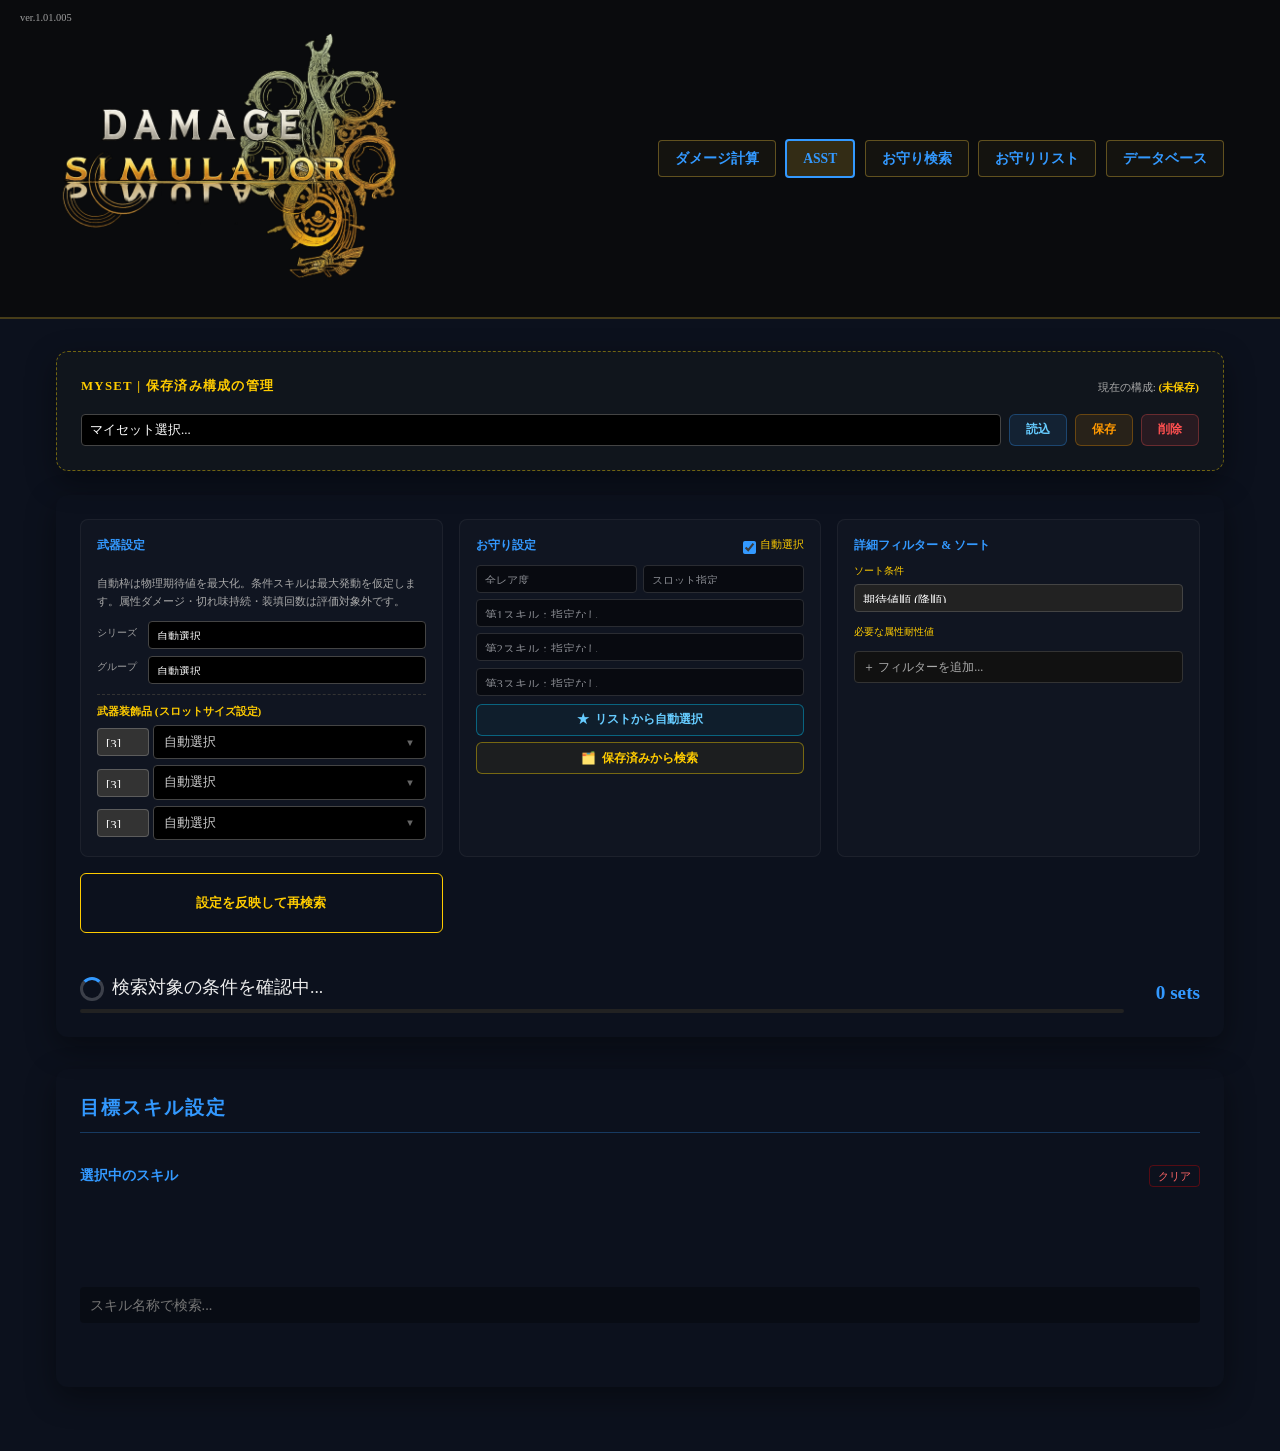
==== commit c99e4317: "Align ASST equipment details and result metrics" ====
--- a/asst.html
+++ b/asst.html
@@ -7,7 +7,7 @@
     <title>ASST | MHWilds Simulation Tool</title>
     <link rel="icon" href="assets/icons/title.png" type="image/png">
     <link rel="stylesheet" href="css/style.css">
-    <link rel="stylesheet" href="css/results.css">
+    <link rel="stylesheet" href="css/results.css?v=1.01.005">
     <style>
         :root {
             --bg-color: #0c111d;
@@ -457,7 +457,7 @@
     <header class="site-header">
         <div
             style="position: absolute; top: 10px; left: 20px; font-size: 0.65rem; color: var(--color-text-muted); pointer-events: none; z-index: 100;">
-            ver.1.01.004</div>
+            ver.1.01.005</div>
         <nav class="site-nav container">
             <a href="index.html" class="logo-link">
                 <img src="assets/icons/title.png" alt="ASST" class="site-logo">
@@ -701,7 +701,7 @@
         </div>
     </div>
 
-    <script type="module" src="js/asst.js"></script>
+    <script type="module" src="js/asst.js?v=1.01.005"></script>
 </body>
 
 </html>
--- a/css/results.css
+++ b/css/results.css
@@ -0,0 +1,191 @@
+/* shared results styles */
+.asst-result .result-header { display: block; padding: 16px 20px; background: rgba(0,0,0,.25); }
+.asst-result .result-title-row { display: flex; align-items: center; flex-wrap: wrap; gap: 14px 22px; }
+.asst-result .set-id-tag { white-space: nowrap; }
+.asst-result .expected-stat { color: var(--accent-color); }
+.asst-result .expected-stat strong { font-size: 1.8rem; }
+.asst-result .result-actions { display: flex; flex-wrap: wrap; gap: 8px; margin-left: auto; }
+.asst-result .result-metrics { display: flex; flex-wrap: wrap; gap: 10px 24px; margin-top: 14px; padding-top: 12px; border-top: 1px solid var(--border-color); color: var(--text-muted); }
+.asst-result .result-metrics > span { white-space: nowrap; }
+.asst-result .result-metrics strong { color: #eee; font-variant-numeric: tabular-nums; }
+.asst-result .resistance-stat { flex-basis: 100%; }
+.asst-result .equipment-list, .asst-result .totals-panel { min-width: 0; }
+.asst-result .equip-item { padding: 14px; border: 1px solid var(--border-color); border-radius: 4px; }
+.asst-result .equip-label { position: static; display: inline; margin-right: 10px; font-size: 1rem; }
+.asst-result .equip-name { display: inline; font-size: 1.1rem; }
+.asst-result .weapon-kind { font-size: .9rem; font-weight: normal; }
+.asst-result .equip-details { width: 100%; border-collapse: collapse; margin: 12px 0; font-size: .8rem; table-layout: fixed; }
+.asst-result .equip-details th, .asst-result .equip-details td { border: 1px solid var(--border-color); padding: 8px; text-align: left; vertical-align: top; }
+.asst-result .equip-details th { width: 6em; white-space: nowrap; color: var(--text-muted); font-weight: normal; background: rgba(255,255,255,.025); }
+.asst-result .upgrade-suffix { display: inline-block; white-space: nowrap; }
+.asst-result .upgrade-grid { display: grid; grid-template-columns: repeat(3,minmax(0,1fr)); gap: 8px; }
+.asst-result .upgrade-grid > span { padding: 5px; border: 1px solid var(--border-color); line-height: 1.6; }
+.asst-result .equip-details .native-skills, .asst-result .equip-details .slots-row { margin: 0; }
+.asst-result .resistance-value { white-space: nowrap; font-variant-numeric: tabular-nums; }
+@media (max-width: 1040px) { .asst-result .result-body { grid-template-columns: minmax(0,1fr); gap: 24px; } }
+@media (max-width: 480px) {
+    .asst-result .result-body { padding: 12px; }
+    .asst-result .result-header { padding: 14px; }
+    .asst-result .result-actions { margin-left: 0; }
+    .asst-result .equip-item { padding: 10px; }
+    .asst-result .upgrade-grid { grid-template-columns: 1fr; gap: 4px; font-size: .8rem; }
+    .asst-result .equip-details th, .asst-result .equip-details td { padding: 5px; }
+}
+.result-card {
+    background: var(--panel-bg);
+    border: 1px solid var(--border-color);
+    border-radius: 4px;
+    overflow: hidden;
+    box-shadow: 0 20px 50px rgba(0,0,0,0.6);
+    max-width: 1040px;
+    margin: 0 auto;
+}
+
+.result-header {
+    padding: 12px 30px;
+    border-bottom: 2px solid var(--border-color);
+    display: flex;
+    justify-content: space-between;
+    align-items: flex-end;
+    background: transparent;
+}
+
+.set-id-tag {
+    margin: 0;
+    font-size: 1.8rem;
+    color: var(--accent-color);
+    letter-spacing: 3px;
+    text-transform: uppercase;
+    font-family: var(--font-serif);
+}
+
+.defense-info {
+    font-size: 1rem;
+    font-variant-numeric: tabular-nums;
+    color: #ccc;
+    font-family: var(--font-serif);
+}
+
+.result-body {
+    padding: 30px;
+    display: grid;
+    grid-template-columns: 460px 1fr;
+    gap: 40px;
+}
+
+@media (max-width: 768px) {
+    .result-body {
+        grid-template-columns: 1fr;
+    }
+}
+
+.equipment-list {
+    display: flex;
+    flex-direction: column;
+    gap: 20px;
+}
+
+.equip-item {
+    position: relative;
+    padding-left: 15px;
+    border-left: 3px solid transparent;
+}
+
+.equip-label {
+    position: absolute;
+    left: -25px;
+    top: 4px;
+    color: var(--weapon-color);
+    font-size: 0.85rem;
+    font-weight: bold;
+}
+
+.equip-name {
+    font-size: 1.15rem;
+    font-weight: bold;
+    margin-bottom: 6px;
+    color: #fff;
+    font-family: var(--font-serif);
+}
+
+.equip-sub {
+    font-size: 0.8rem;
+    color: var(--text-muted);
+    margin-bottom: 8px;
+    font-family: var(--font-serif);
+}
+
+.native-skills {
+    display: flex;
+    flex-wrap: wrap;
+    gap: 8px;
+    font-size: 0.75rem;
+    margin-bottom: 8px;
+    font-family: var(--font-serif);
+}
+
+.piece-skill-label { color: #ccc; }
+.special-ss { color: var(--color-series); }
+.special-gs { color: var(--color-group); }
+
+.slots-row {
+    display: flex;
+    align-items: center;
+    flex-wrap: wrap;
+    gap: 8px;
+    margin-top: 4px;
+}
+
+.slot-box {
+    background: #000;
+    padding: 1px 6px;
+    border: 1px solid #555;
+    border-radius: 3px;
+    color: var(--accent-color);
+    font-size: 0.8rem;
+    font-weight: bold;
+}
+
+.deco-label {
+    color: #b0c4de;
+    font-size: 0.75rem;
+    border-bottom: 1px solid rgba(176, 196, 222, 0.3);
+}
+
+.skill-table {
+    width: 100%;
+    border-collapse: collapse;
+    font-size: 0.9rem;
+    font-family: var(--font-serif);
+}
+
+.skill-table th {
+    text-align: center;
+    border-bottom: 2px solid var(--border-color);
+    padding: 10px 5px;
+    color: var(--weapon-color);
+    font-weight: normal;
+}
+
+.skill-table td {
+    padding: 8px 5px;
+    border-bottom: 1px solid rgba(255, 255, 255, 0.05);
+    text-align: center;
+    font-variant-numeric: tabular-nums;
+}
+
+.skill-table .skill-name-cell {
+    text-align: left;
+    font-weight: bold;
+    color: #fff;
+    padding-left: 10px;
+}
+
+.total-cell {
+    color: var(--skill-lv-color);
+    font-weight: bold;
+    font-size: 1rem;
+}
+
+.val-none { color: #333; }
+.empty-cell { color: #333; }
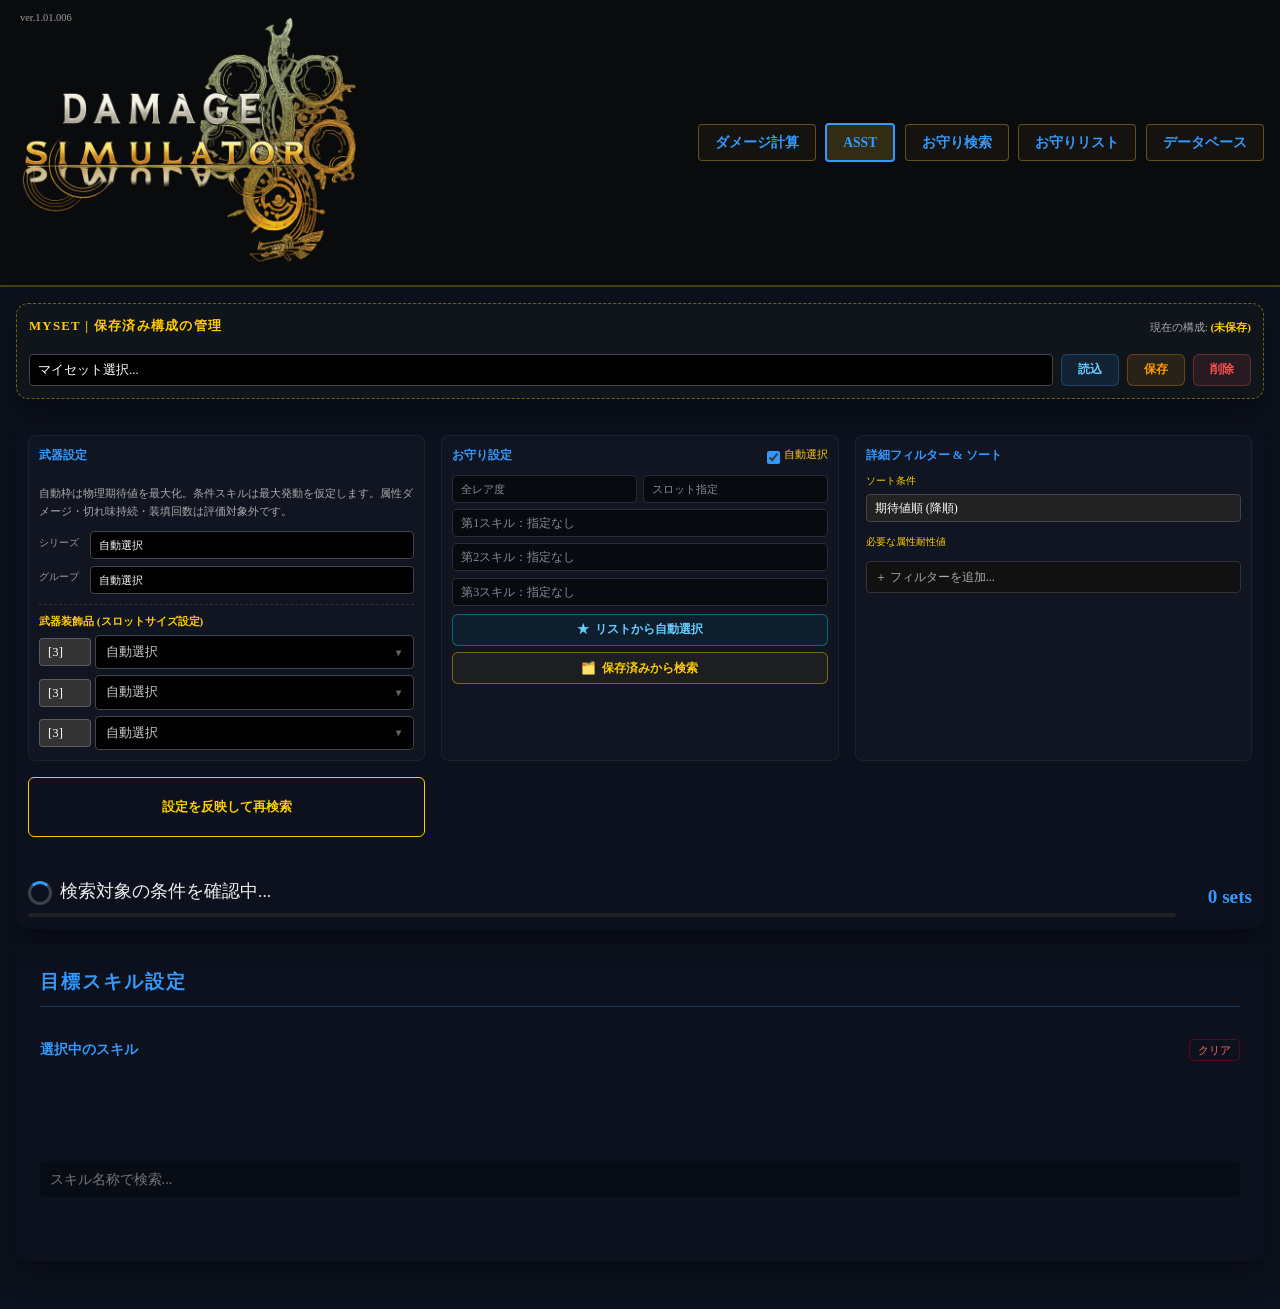
==== commit f545f4e7: "Compact ASST controls and equipment result layout" ====
--- a/asst.html
+++ b/asst.html
@@ -7,7 +7,7 @@
     <title>ASST | MHWilds Simulation Tool</title>
     <link rel="icon" href="assets/icons/title.png" type="image/png">
     <link rel="stylesheet" href="css/style.css">
-    <link rel="stylesheet" href="css/results.css?v=1.01.005">
+    <link rel="stylesheet" href="css/results.css?v=1.01.006">
     <style>
         :root {
             --bg-color: #0c111d;
@@ -450,6 +450,46 @@
             align-items: center;
             gap: 8px;
         }
+        /* Compact ASST controls and result layout. Native select padding must fit its height. */
+        .container { max-width: 1440px; padding: 16px; }
+        select { padding: 2px 8px; line-height: normal; min-height: 28px; }
+        .search-status { padding: 12px; margin-bottom: 14px; }
+        .input-group { padding: 10px; }
+        #artia-settings { grid-template-columns: repeat(2,minmax(0,1fr)); }
+        #artia-settings > * { min-width: 0; }
+        .result-card.asst-result { max-width: 1400px; padding: 0; }
+        .asst-result .result-header { padding: 10px 14px; }
+        .asst-result .result-metrics { margin-top: 6px; padding-top: 6px; gap: 6px 20px; font-size: .85rem; }
+        .asst-result .resistance-stat { flex-basis: auto; }
+        .asst-result .result-body { padding: 12px; grid-template-columns: minmax(0,3fr) minmax(0,2fr); gap: 12px; }
+        .asst-result .equipment-list { display: grid; grid-template-columns: repeat(2,minmax(0,1fr)); gap: 8px; align-content: start; }
+        .asst-result .weapon-panel { grid-column: 1 / -1; display: grid; grid-template-columns: minmax(0,3fr) minmax(0,1fr); gap: 4px 14px; }
+        .asst-result .weapon-panel .equip-label { grid-column: 1; grid-row: 1; }
+        .asst-result .weapon-panel .equip-name { grid-column: 1; grid-row: 1; padding-left: 28px; }
+        .asst-result .weapon-panel .equip-details { grid-column: 1; grid-row: 2 / 4; }
+        .asst-result .weapon-panel .native-skills { grid-column: 2; grid-row: 1; }
+        .asst-result .weapon-panel .slots-stack { grid-column: 2; grid-row: 2 / 4; margin: 0; }
+        .asst-result .equip-item { padding: 8px; }
+        .asst-result .equip-name { font-size: .95rem; }
+        .asst-result .equip-details { margin: 5px 0 0; font-size: .75rem; }
+        .asst-result .equip-details th, .asst-result .equip-details td { padding: 3px 5px; }
+        .asst-result .upgrade-grid { gap: 4px; }
+        .asst-result .upgrade-grid > span { padding: 2px 5px; line-height: 1.3; }
+        .asst-result .native-skills { gap: 3px 6px; font-size: .72rem; }
+        .asst-result .slots-row { gap: 4px; }
+        .asst-result .skill-table { font-size: .78rem; }
+        .asst-result .skill-table th, .asst-result .skill-table td { padding: 3px; line-height: 1.3; }
+        .asst-result .total-cell, .asst-result .total-header { font-size: .8rem !important; }
+        .asst-result .skill-table th, .asst-result .skill-table td { padding-top: 2px; padding-bottom: 2px; }
+        @media (max-width: 1000px) {
+            .asst-result .result-body { grid-template-columns: minmax(0,1fr); }
+            .asst-result .weapon-panel { grid-template-columns: minmax(0,1fr); }
+            .asst-result .weapon-panel .native-skills, .asst-result .weapon-panel .slots-stack { grid-column: 1; grid-row: auto; }
+        }
+        @media (max-width: 600px) {
+            #artia-settings, .asst-result .equipment-list { grid-template-columns: minmax(0,1fr); }
+            .asst-result .resistance-stat { flex-basis: 100%; }
+        }
     </style>
 </head>
 
@@ -457,7 +497,7 @@
     <header class="site-header">
         <div
             style="position: absolute; top: 10px; left: 20px; font-size: 0.65rem; color: var(--color-text-muted); pointer-events: none; z-index: 100;">
-            ver.1.01.005</div>
+            ver.1.01.006</div>
         <nav class="site-nav container">
             <a href="index.html" class="logo-link">
                 <img src="assets/icons/title.png" alt="ASST" class="site-logo">
@@ -701,7 +741,7 @@
         </div>
     </div>
 
-    <script type="module" src="js/asst.js?v=1.01.005"></script>
+    <script type="module" src="js/asst.js?v=1.01.006"></script>
 </body>
 
 </html>
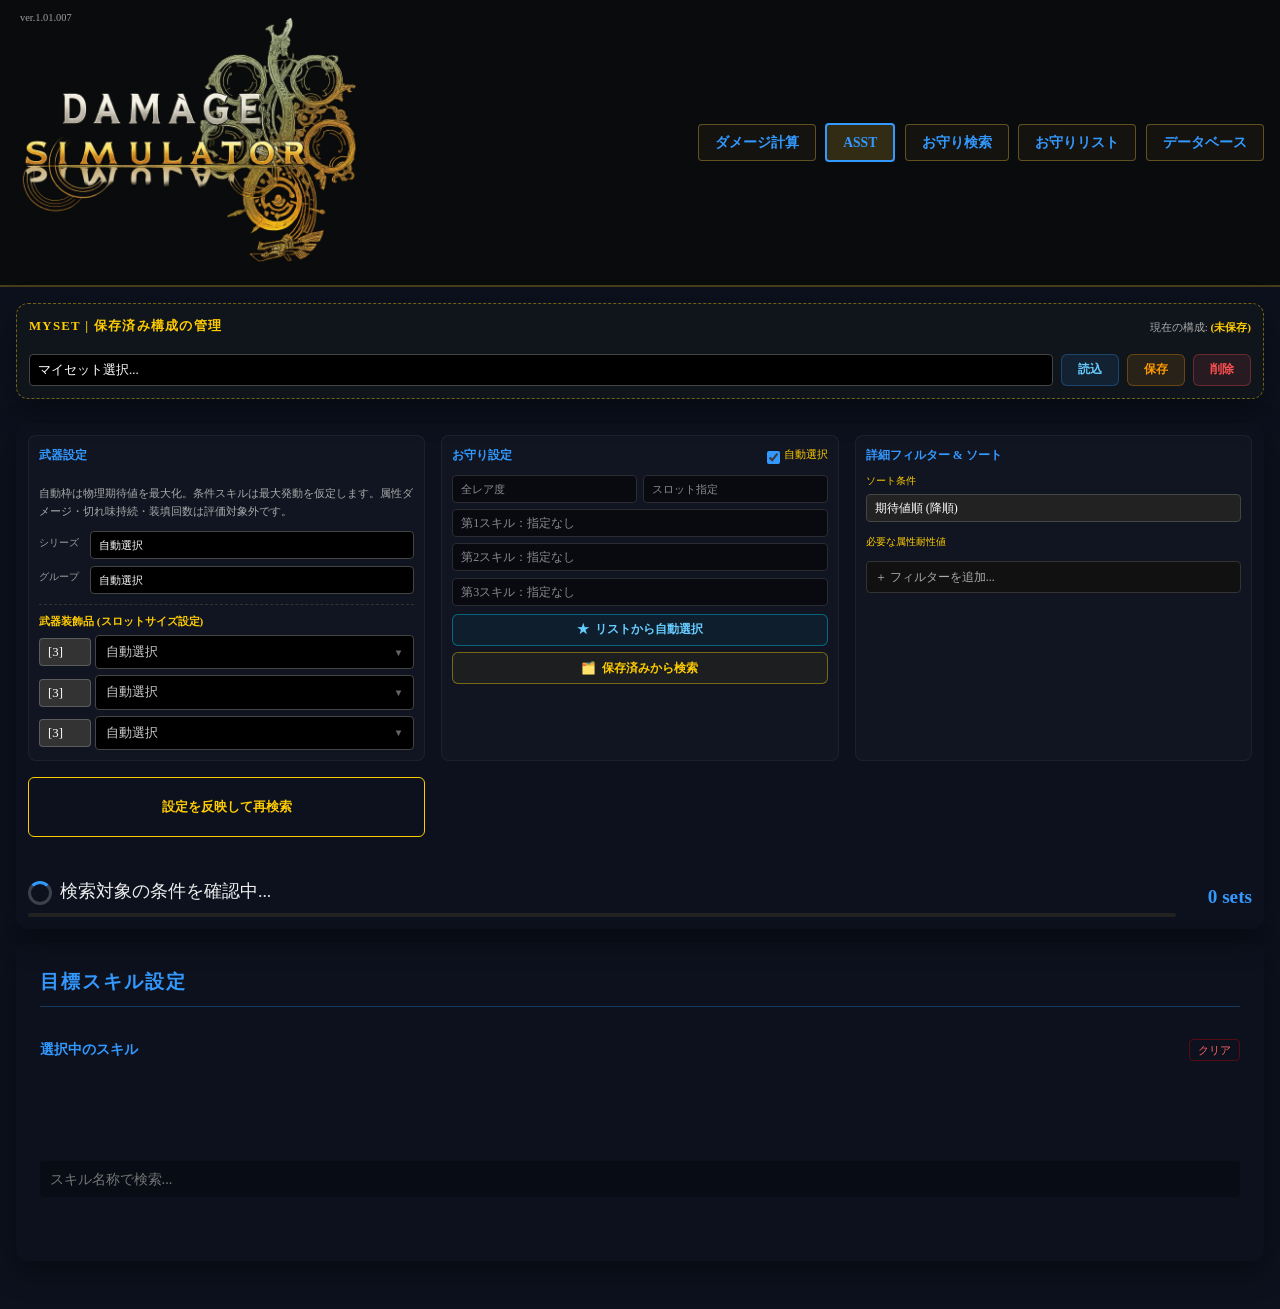
==== commit bebaaa6b: "Keep ASST equipment left and skills right" ====
--- a/asst.html
+++ b/asst.html
@@ -7,7 +7,7 @@
     <title>ASST | MHWilds Simulation Tool</title>
     <link rel="icon" href="assets/icons/title.png" type="image/png">
     <link rel="stylesheet" href="css/style.css">
-    <link rel="stylesheet" href="css/results.css?v=1.01.006">
+    <link rel="stylesheet" href="css/results.css?v=1.01.007">
     <style>
         :root {
             --bg-color: #0c111d;
@@ -461,14 +461,11 @@
         .asst-result .result-header { padding: 10px 14px; }
         .asst-result .result-metrics { margin-top: 6px; padding-top: 6px; gap: 6px 20px; font-size: .85rem; }
         .asst-result .resistance-stat { flex-basis: auto; }
-        .asst-result .result-body { padding: 12px; grid-template-columns: minmax(0,3fr) minmax(0,2fr); gap: 12px; }
+        .asst-result .result-body { padding: 12px; grid-template-columns: minmax(0,1fr) minmax(0,1fr); gap: 12px; }
         .asst-result .equipment-list { display: grid; grid-template-columns: repeat(2,minmax(0,1fr)); gap: 8px; align-content: start; }
-        .asst-result .weapon-panel { grid-column: 1 / -1; display: grid; grid-template-columns: minmax(0,3fr) minmax(0,1fr); gap: 4px 14px; }
-        .asst-result .weapon-panel .equip-label { grid-column: 1; grid-row: 1; }
-        .asst-result .weapon-panel .equip-name { grid-column: 1; grid-row: 1; padding-left: 28px; }
-        .asst-result .weapon-panel .equip-details { grid-column: 1; grid-row: 2 / 4; }
-        .asst-result .weapon-panel .native-skills { grid-column: 2; grid-row: 1; }
-        .asst-result .weapon-panel .slots-stack { grid-column: 2; grid-row: 2 / 4; margin: 0; }
+        .asst-result .weapon-panel { grid-column: 1 / -1; display: block; }
+        .asst-result .weapon-panel .native-skills { margin: 6px 0; }
+        .asst-result .weapon-panel .slots-stack { margin-top: 4px; }
         .asst-result .equip-item { padding: 8px; }
         .asst-result .equip-name { font-size: .95rem; }
         .asst-result .equip-details { margin: 5px 0 0; font-size: .75rem; }
@@ -497,7 +494,7 @@
     <header class="site-header">
         <div
             style="position: absolute; top: 10px; left: 20px; font-size: 0.65rem; color: var(--color-text-muted); pointer-events: none; z-index: 100;">
-            ver.1.01.006</div>
+            ver.1.01.007</div>
         <nav class="site-nav container">
             <a href="index.html" class="logo-link">
                 <img src="assets/icons/title.png" alt="ASST" class="site-logo">
@@ -741,7 +738,7 @@
         </div>
     </div>
 
-    <script type="module" src="js/asst.js?v=1.01.006"></script>
+    <script type="module" src="js/asst.js?v=1.01.007"></script>
 </body>
 
 </html>
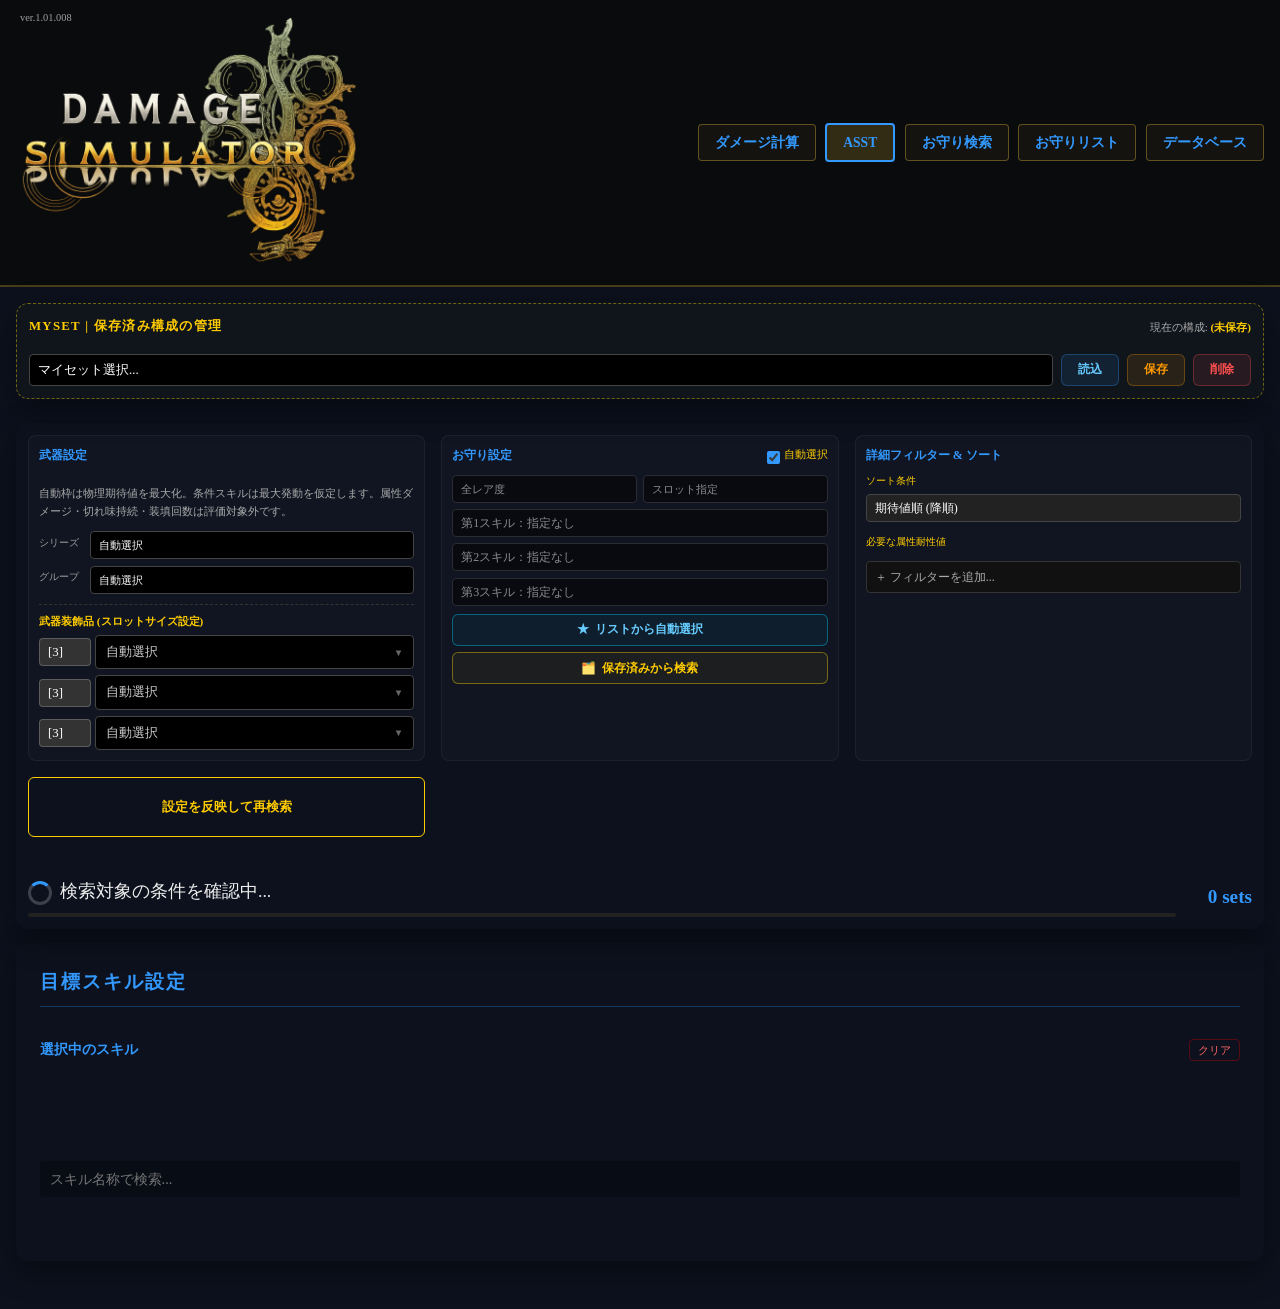
==== commit c5b7e7ab: "Show feedback when adopting ASST extra skills" ====
--- a/asst.html
+++ b/asst.html
@@ -7,7 +7,7 @@
     <title>ASST | MHWilds Simulation Tool</title>
     <link rel="icon" href="assets/icons/title.png" type="image/png">
     <link rel="stylesheet" href="css/style.css">
-    <link rel="stylesheet" href="css/results.css?v=1.01.007">
+    <link rel="stylesheet" href="css/results.css?v=1.01.008">
     <style>
         :root {
             --bg-color: #0c111d;
@@ -494,7 +494,7 @@
     <header class="site-header">
         <div
             style="position: absolute; top: 10px; left: 20px; font-size: 0.65rem; color: var(--color-text-muted); pointer-events: none; z-index: 100;">
-            ver.1.01.007</div>
+            ver.1.01.008</div>
         <nav class="site-nav container">
             <a href="index.html" class="logo-link">
                 <img src="assets/icons/title.png" alt="ASST" class="site-logo">
@@ -738,7 +738,7 @@
         </div>
     </div>
 
-    <script type="module" src="js/asst.js?v=1.01.007"></script>
+    <script type="module" src="js/asst.js?v=1.01.008"></script>
 </body>
 
 </html>
